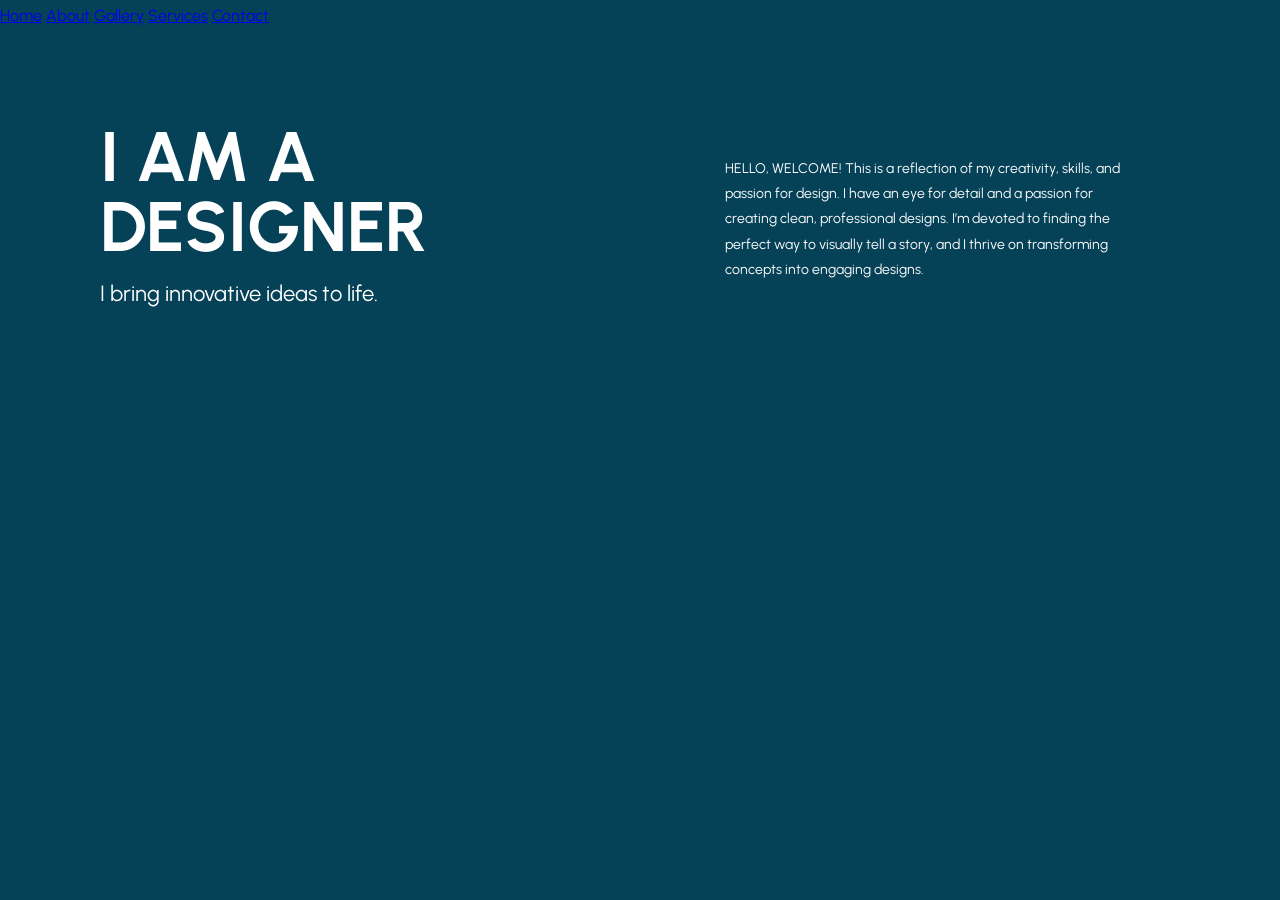
==== about.html @ 93f5eaa2 "Create about.html for About Us section Added a new 'About Us' page with layout and styling." ====
<!DOCTYPE html>
<html lang="en">
<head>
  <meta charset="UTF-8" />
  <meta name="viewport" content="width=device-width, initial-scale=1.0" />
  <title>About Us</title>
  <link rel="stylesheet" href="./Assets/styles_main.css">

  <link rel="preconnect" href="https://fonts.googleapis.com">
  <link rel="preconnect" href="https://fonts.gstatic.com" crossorigin>
  <link href="https://fonts.googleapis.com/css2?family=Urbanist:ital,wght@0,100..900;1,100..900&display=swap" rel="stylesheet">

  <style>
    body {
      margin: 0;
      font-family: 'Urbanist', sans-serif;
      color: white;
      background: #064257;
      line-height: 2;
    }

    .two-column-layout {
      display: grid;
      grid-template-columns: minmax(260px, 1fr) minmax(260px, 1fr);
      align-items: center;
      column-gap: 60px;
      width: min(1100px, 90%);
      margin: 60px auto;
    }

    .home-column,
    .about-column {
      min-width: 0;
      padding: 30px 10px;
      box-sizing: border-box;
    }

    .home-column {
      display: flex;
      flex-direction: column;
      justify-content: center;
    }

    .about-column {
      display: flex;
      align-items: center;
      justify-content: center;
    }

    h1,
    h2,
    h3 {
      display: block;
    }

    h1 {
      max-width: none;
      margin: 0 0 10px;
      font-size: clamp(2.5rem, 6vw, 70px);
      line-height: 1;
      text-transform: uppercase;
      white-space: nowrap;
    }

    h2 {
      margin: 0;
      font-size: 22px;
      font-weight: normal;
    }

    .about-copy {
      max-width: 411px;
      margin: 0;
      font-family: 'Urbanist', sans-serif;
      font-size: 14px;
      line-height: 1.8;
    }

    @media (max-width: 640px) {
      .two-column-layout {
        grid-template-columns: 1fr;
        row-gap: 20px;
        margin: 30px auto;
      }

      .home-column,
      .about-column {
        padding: 20px 0;
      }
    }

  </style>
</head>
<body>
  <header class="site-header">
    <nav class="site-nav" aria-label="Main navigation">
      <a href="./s919d_home.html#home">Home</a>
      <a href="#about">About</a>
      <a href="./s919d_gallery.html">Gallery</a>
      <a href="./s919d_services.html">Services</a>
      <a href="./s919d_contact.html">Contact</a>
    </nav>
  </header>

  <main class="two-column-layout">
    <section class="home-column" id="home" aria-labelledby="home-title">
      <h1 id="home-title">I Am a<br />Designer</h1>
      <h2>I bring innovative ideas to life.</h2>
    </section>
    <section class="about-column" id="about" aria-label="About us">
      <p class="about-copy">
        HELLO, WELCOME! This is a reflection of my creativity, skills, and passion
        for design. I have an eye for detail and a passion for creating clean,
        professional designs. I’m devoted to finding the perfect way to visually
        tell a story, and I thrive on transforming concepts into engaging designs.
      </p>
    </section>
  </main>
</body>
</html>
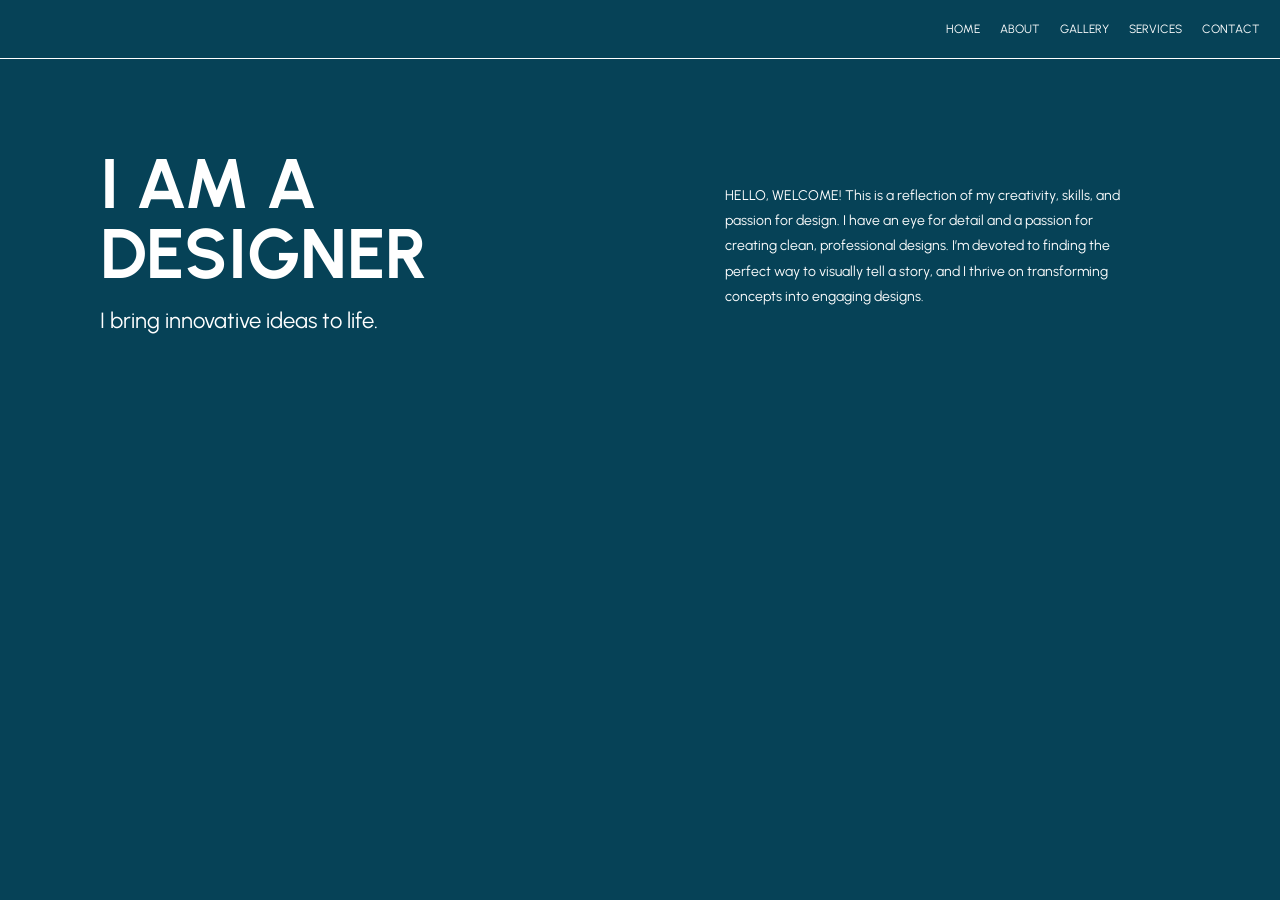
==== commit aa794e72: "Fix GitHub Pages stylesheet paths to match the actual Assets/styles-main.css filename across all sit" ====
--- a/about.html
+++ b/about.html
@@ -4,7 +4,7 @@
   <meta charset="UTF-8" />
   <meta name="viewport" content="width=device-width, initial-scale=1.0" />
   <title>About Us</title>
-  <link rel="stylesheet" href="./Assets/styles_main.css">
+  <link rel="stylesheet" href="./Assets/styles-main.css">
 
   <link rel="preconnect" href="https://fonts.googleapis.com">
   <link rel="preconnect" href="https://fonts.gstatic.com" crossorigin>
@@ -94,11 +94,11 @@
 <body>
   <header class="site-header">
     <nav class="site-nav" aria-label="Main navigation">
-      <a href="./s919d_home.html#home">Home</a>
+      <a href="./index.html#home">Home</a>
       <a href="#about">About</a>
-      <a href="./s919d_gallery.html">Gallery</a>
-      <a href="./s919d_services.html">Services</a>
-      <a href="./s919d_contact.html">Contact</a>
+      <a href="./gallery.html">Gallery</a>
+      <a href="./services.html">Services</a>
+      <a href="./contact.html">Contact</a>
     </nav>
   </header>
 
--- a/Assets/styles-main.css
+++ b/Assets/styles-main.css
@@ -0,0 +1,38 @@
+.site-header {
+  display: flex;
+  width: 100%;
+  min-height: 59px;
+  padding: 0 20px;
+  align-items: center;
+  justify-content: flex-end;
+  text-align: right;
+  border-bottom: 1px solid white;
+  box-sizing: border-box;
+}
+
+.site-nav {
+  display: flex;
+  margin-left: auto;
+  justify-content: flex-end;
+  gap: 20px;
+  font-family: 'Urbanist', sans-serif;
+  line-height: 1;
+}
+
+.site-nav a {
+  color: white;
+  font-size: 12px;
+  font-weight: 400;
+  text-transform: uppercase;
+  text-decoration: none;
+}
+
+.site-nav a:hover {
+  text-decoration: underline;
+}
+
+@media (max-width: 600px) {
+  .site-nav {
+    flex-wrap: wrap;
+  }
+}
